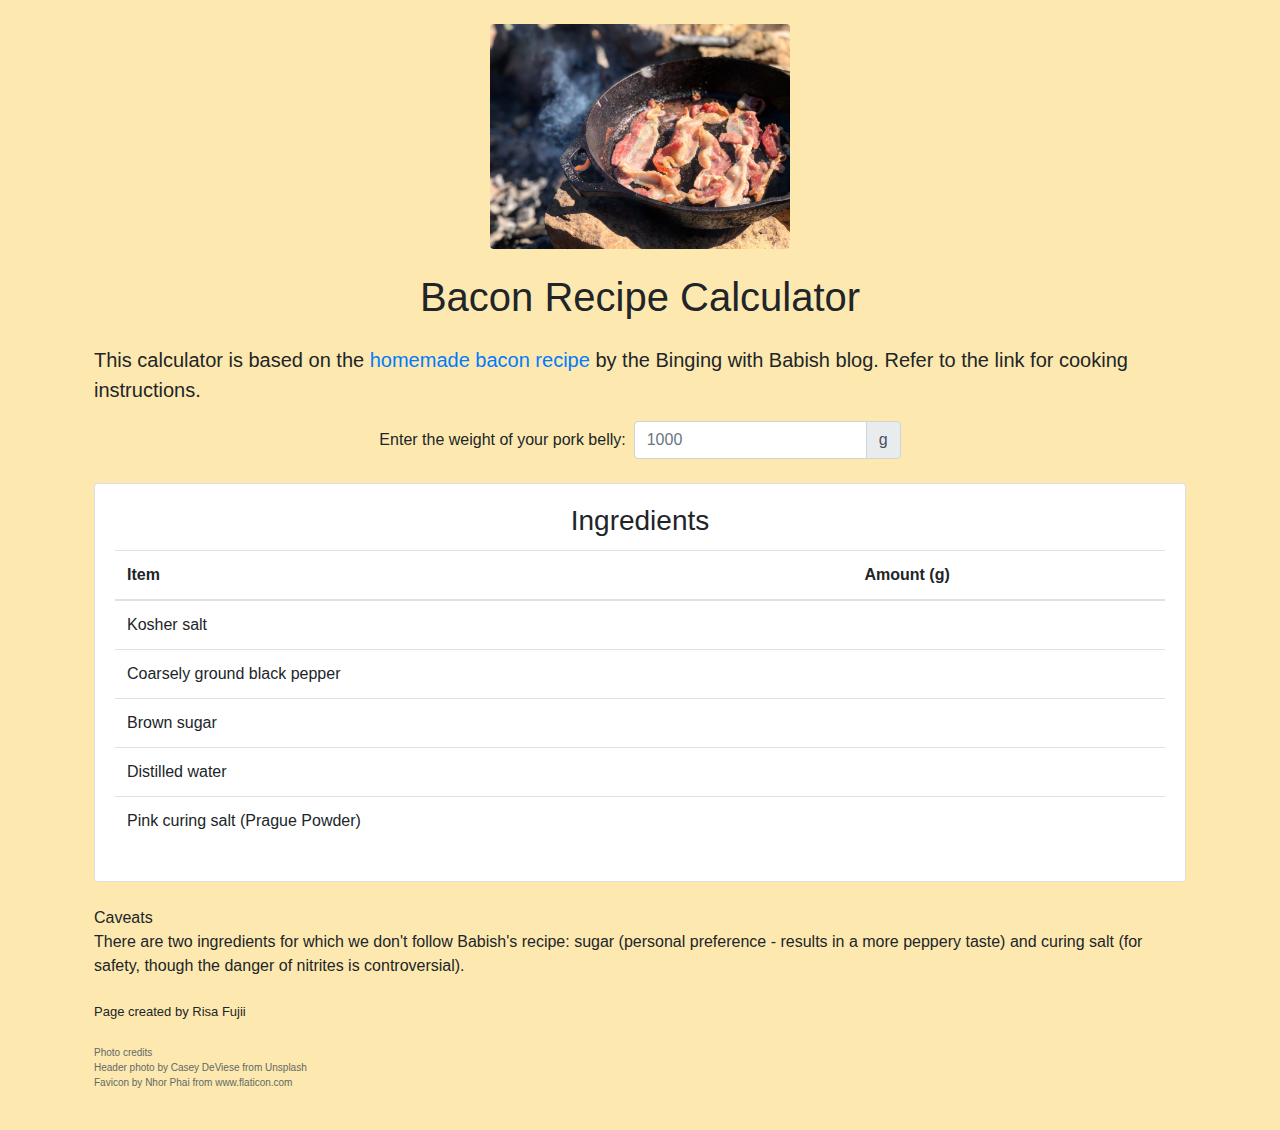
==== dest/index.html @ d8a81cac "Get rid of unnecessary colons" ====
<!DOCTYPE html>
<html lang="en-US">
  <head>
    <meta charset="utf-8">
    <meta name="viewport" content="width=device-width, initial-scale=1">
    <title>Bacon Recipe Calculator</title>
    <link rel="shortcut icon" type="image/png" href="images/favicon.png">
    <!-- Bootstrap css-->
    <link rel="stylesheet" href="https://stackpath.bootstrapcdn.com/bootstrap/4.4.1/css/bootstrap.min.css" integrity="sha384-Vkoo8x4CGsO3+Hhxv8T/Q5PaXtkKtu6ug5TOeNV6gBiFeWPGFN9MuhOf23Q9Ifjh" crossorigin="anonymous">
    <link rel="stylesheet" type="text/css" href="styles/index.css">
  </head>
  <body>
    <div class="container p-4">
      <div class="img"><img class="img-fluid mx-auto d-block rounded" src="images/bacon.jpg" alt="bacon" width="300"></div>
      <h1 class="text-center my-4">Bacon Recipe Calculator</h1>
      <p class="mt-4 lead">This calculator is based on the <a href="https://www.bingingwithbabish.com/recipes/orangemochafrapp-fpm9l" target="_blank">homemade bacon recipe</a> by the Binging with Babish blog. Refer to the link for cooking instructions.</p>
      <div class="form-inline justify-content-center">
        <label class="mr-sm-2" for="meat-weight">Enter the weight of your pork belly:</label>
        <div class="input-group">
          <input class="form-control" id="meat-weight" type="number" min="0" oninput="validity.valid||(value='');" placeholder="1000">
          <div class="input-group-append"><span class="input-group-text">g</span></div>
        </div>
      </div>
      <div>
        <div class="card mt-4">
          <div class="card-body">
            <h3 class="card-title text-center">Ingredients</h3>
            <div class="table-responsive">
              <table class="table">
                <thead>
                  <tr>
                    <th>Item</th>
                    <th>Amount (g)</th>
                  </tr>
                </thead>
                <tbody>
                  <tr id="salt-row">
                    <td id="salt-label">Kosher salt</td>
                    <td id="salt-amount"></td>
                  </tr>
                  <tr id="pepper-row">
                    <td id="pepper-label">Coarsely ground black pepper</td>
                    <td id="pepper-amount"></td>
                  </tr>
                  <tr id="sugar-row">
                    <td id="sugar-label">Brown sugar</td>
                    <td id="sugar-amount"></td>
                  </tr>
                  <tr id="water-row">
                    <td id="water-label">Distilled water</td>
                    <td id="water-amount"></td>
                  </tr>
                  <tr id="cure-row">
                    <td id="cure-label">Pink curing salt (Prague Powder)</td>
                    <td id="cure-amount"></td>
                  </tr>
                </tbody>
              </table>
            </div>
          </div>
        </div>
      </div>
      <p class="mt-4">Caveats<br>There are two ingredients for which we don't follow Babish's recipe: sugar (personal preference - results in a more peppery taste) and curing salt (for safety, though the danger of nitrites is controversial).</p>
      <p class="mt-4" id="site-credits">Page created by <a href="https://dev.to/risafj">Risa Fujii</a></p>
      <p class="mt-4" id="photo-credits">Photo credits<br>Header photo by <a href="https://unsplash.com/@c4s3y_d3vi?utm_source=unsplash&amp;utm_medium=referral&amp;utm_content=creditCopyText" target="_blank">Casey DeViese</a> from <a href="https://unsplash.com/" target="_blank">Unsplash</a><br>Favicon by <a href="&quot;https://www.flaticon.com/authors/nhor-phai" target="_blank">Nhor Phai</a> from <a href="https://www.flaticon.com/">www.flaticon.com</a></p>
    </div>
  </body>
  <script src="scripts/script.js"></script>
</html>
---- dest/styles/index.css ----
body {
    background: #FDE9B0;
}

#photo-credits {
    color: #616865;
    font-size: x-small;
}

#photo-credits a {
    color: #616865;
    text-decoration: none;
}

#site-credits {
    font-size: small;
}

#site-credits a {
    color: #212529;
    text-decoration: none;
}
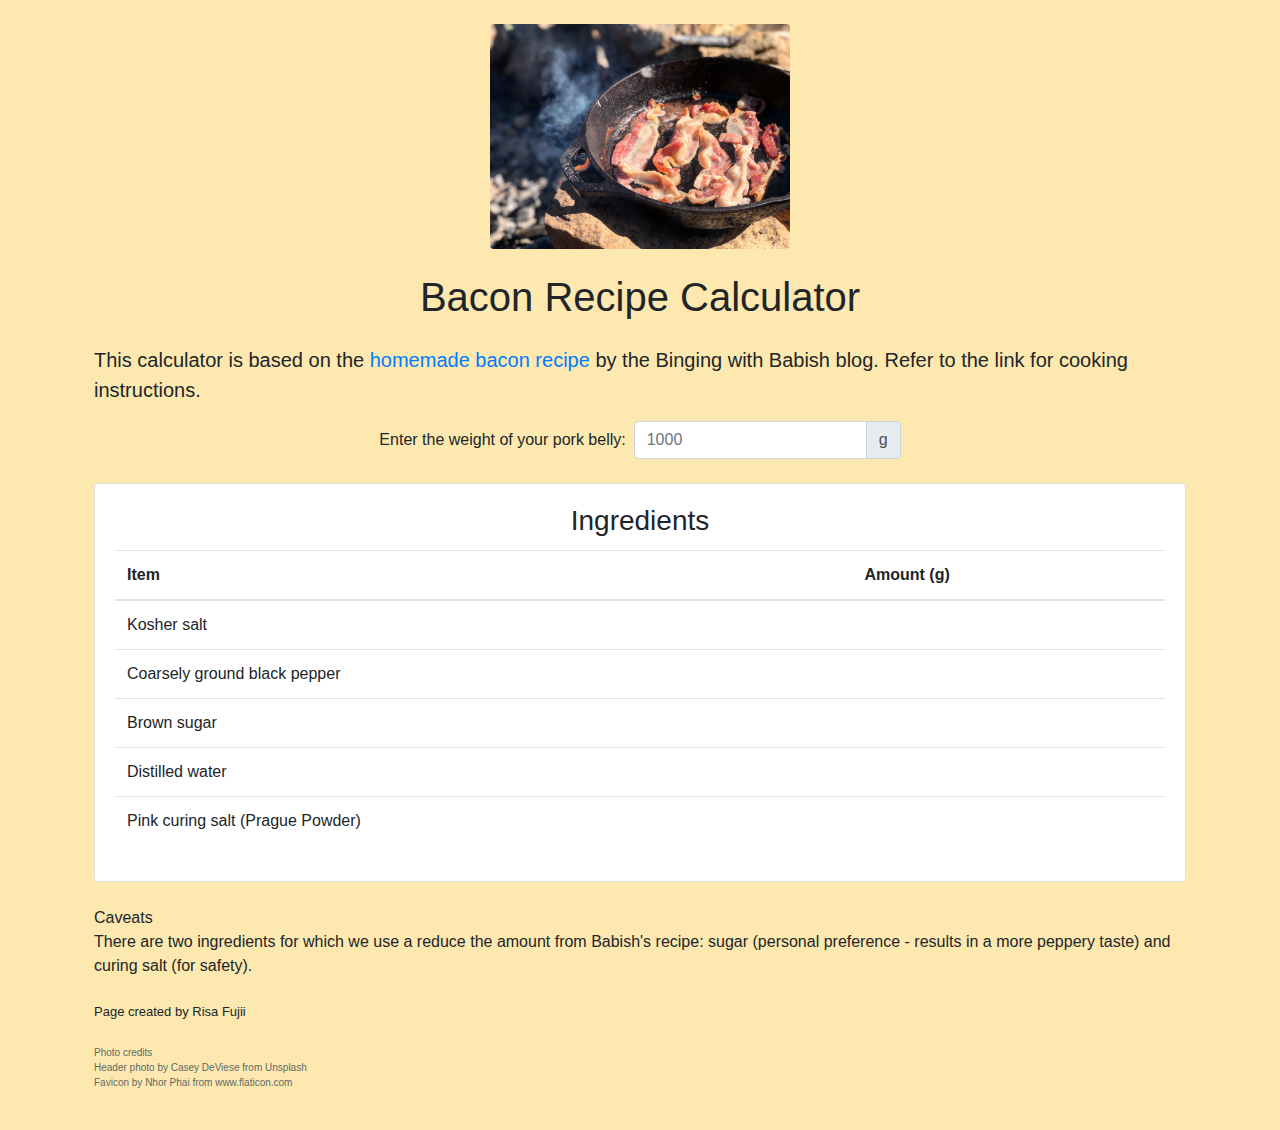
==== commit 2b63a4b4: "Amend comment on caveat" ====
--- a/dest/index.html
+++ b/dest/index.html
@@ -60,7 +60,7 @@
           </div>
         </div>
       </div>
-      <p class="mt-4">Caveats<br>There are two ingredients for which we don't follow Babish's recipe: sugar (personal preference - results in a more peppery taste) and curing salt (for safety, though the danger of nitrites is controversial).</p>
+      <p class="mt-4">Caveats<br>There are two ingredients for which we use a reduce the amount from Babish's recipe: sugar (personal preference - results in a more peppery taste) and curing salt (for safety).</p>
       <p class="mt-4" id="site-credits">Page created by <a href="https://dev.to/risafj">Risa Fujii</a></p>
       <p class="mt-4" id="photo-credits">Photo credits<br>Header photo by <a href="https://unsplash.com/@c4s3y_d3vi?utm_source=unsplash&amp;utm_medium=referral&amp;utm_content=creditCopyText" target="_blank">Casey DeViese</a> from <a href="https://unsplash.com/" target="_blank">Unsplash</a><br>Favicon by <a href="&quot;https://www.flaticon.com/authors/nhor-phai" target="_blank">Nhor Phai</a> from <a href="https://www.flaticon.com/">www.flaticon.com</a></p>
     </div>
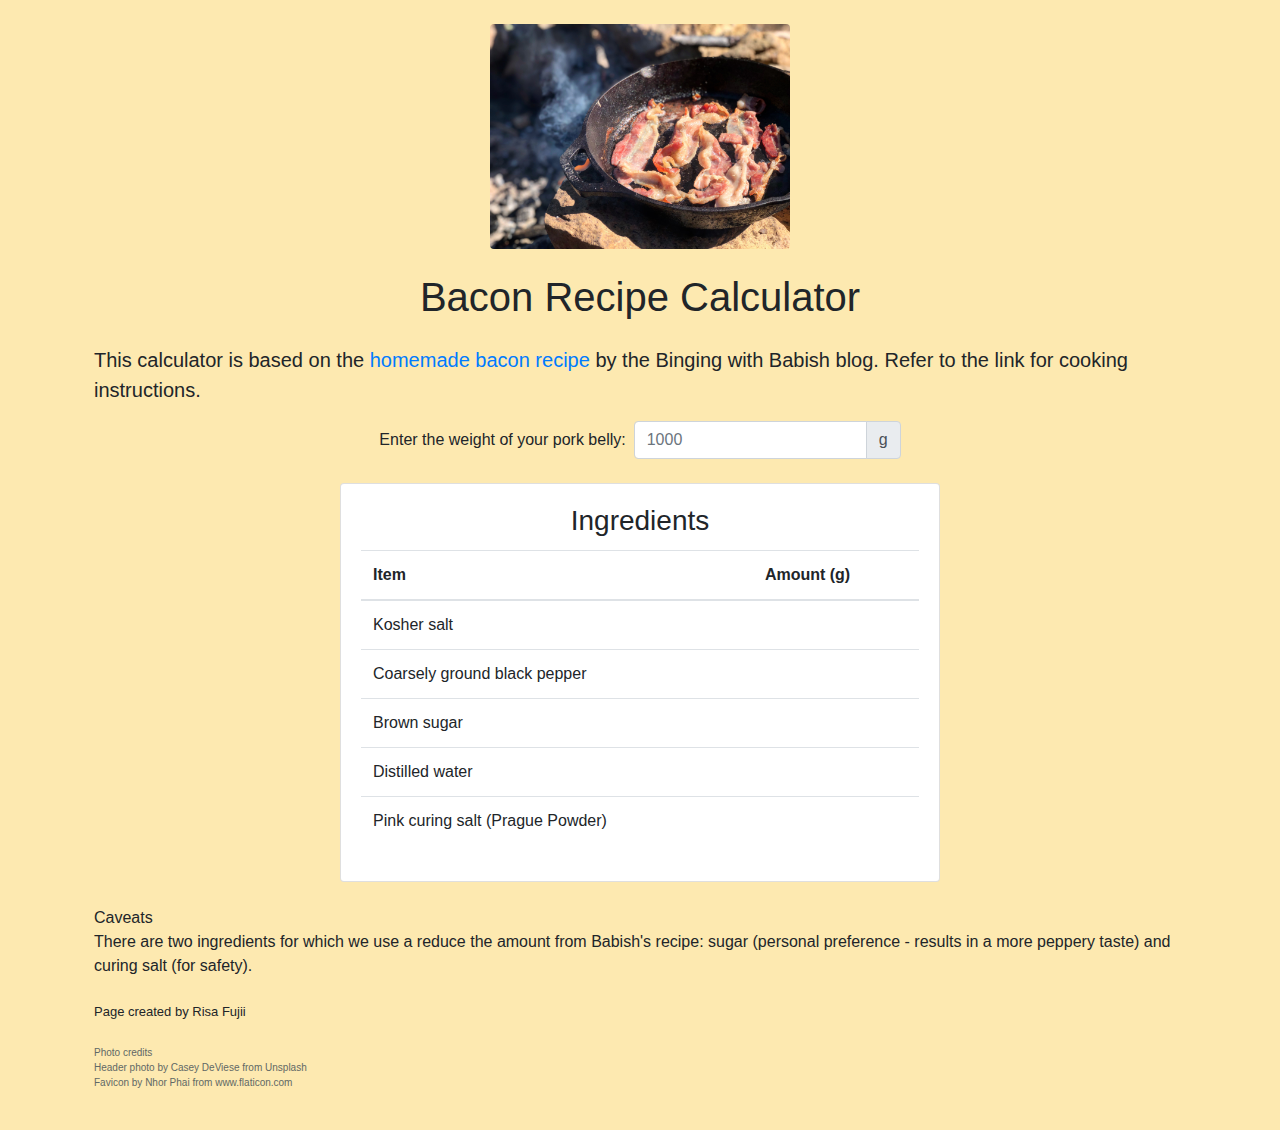
==== commit c14126dc: "Set max-width for table" ====
--- a/dest/index.html
+++ b/dest/index.html
@@ -22,7 +22,7 @@
         </div>
       </div>
       <div>
-        <div class="card mt-4">
+        <div class="card mt-4 mx-auto" id="card-ingredients">
           <div class="card-body">
             <h3 class="card-title text-center">Ingredients</h3>
             <div class="table-responsive">
@@ -62,7 +62,7 @@
       </div>
       <p class="mt-4">Caveats<br>There are two ingredients for which we use a reduce the amount from Babish's recipe: sugar (personal preference - results in a more peppery taste) and curing salt (for safety).</p>
       <p class="mt-4" id="site-credits">Page created by <a href="https://dev.to/risafj">Risa Fujii</a></p>
-      <p class="mt-4" id="photo-credits">Photo credits<br>Header photo by <a href="https://unsplash.com/@c4s3y_d3vi?utm_source=unsplash&amp;utm_medium=referral&amp;utm_content=creditCopyText" target="_blank">Casey DeViese</a> from <a href="https://unsplash.com/" target="_blank">Unsplash</a><br>Favicon by <a href="&quot;https://www.flaticon.com/authors/nhor-phai" target="_blank">Nhor Phai</a> from <a href="https://www.flaticon.com/">www.flaticon.com</a></p>
+      <p class="mt-4" id="photo-credits">Photo credits<br>Header photo by <a href="https://unsplash.com/@c4s3y_d3vi?utm_source=unsplash&amp;utm_medium=referral&amp;utm_content=creditCopyText" target="_blank">Casey DeViese</a> from <a href="https://unsplash.com/" target="_blank">Unsplash</a><br>Favicon by <a href="https://www.flaticon.com/authors/nhor-phai" target="_blank">Nhor Phai</a> from <a href="https://www.flaticon.com/" target="_blank">www.flaticon.com</a></p>
     </div>
   </body>
   <script src="scripts/script.js"></script>
--- a/dest/styles/index.css
+++ b/dest/styles/index.css
@@ -20,3 +20,10 @@
     color: #212529;
     text-decoration: none;
 }
+
+ /* Medium devices (tablets, 768px and up) */
+@media (min-width: 768px) {
+    #card-ingredients {
+        max-width: 600px;
+    }
+}
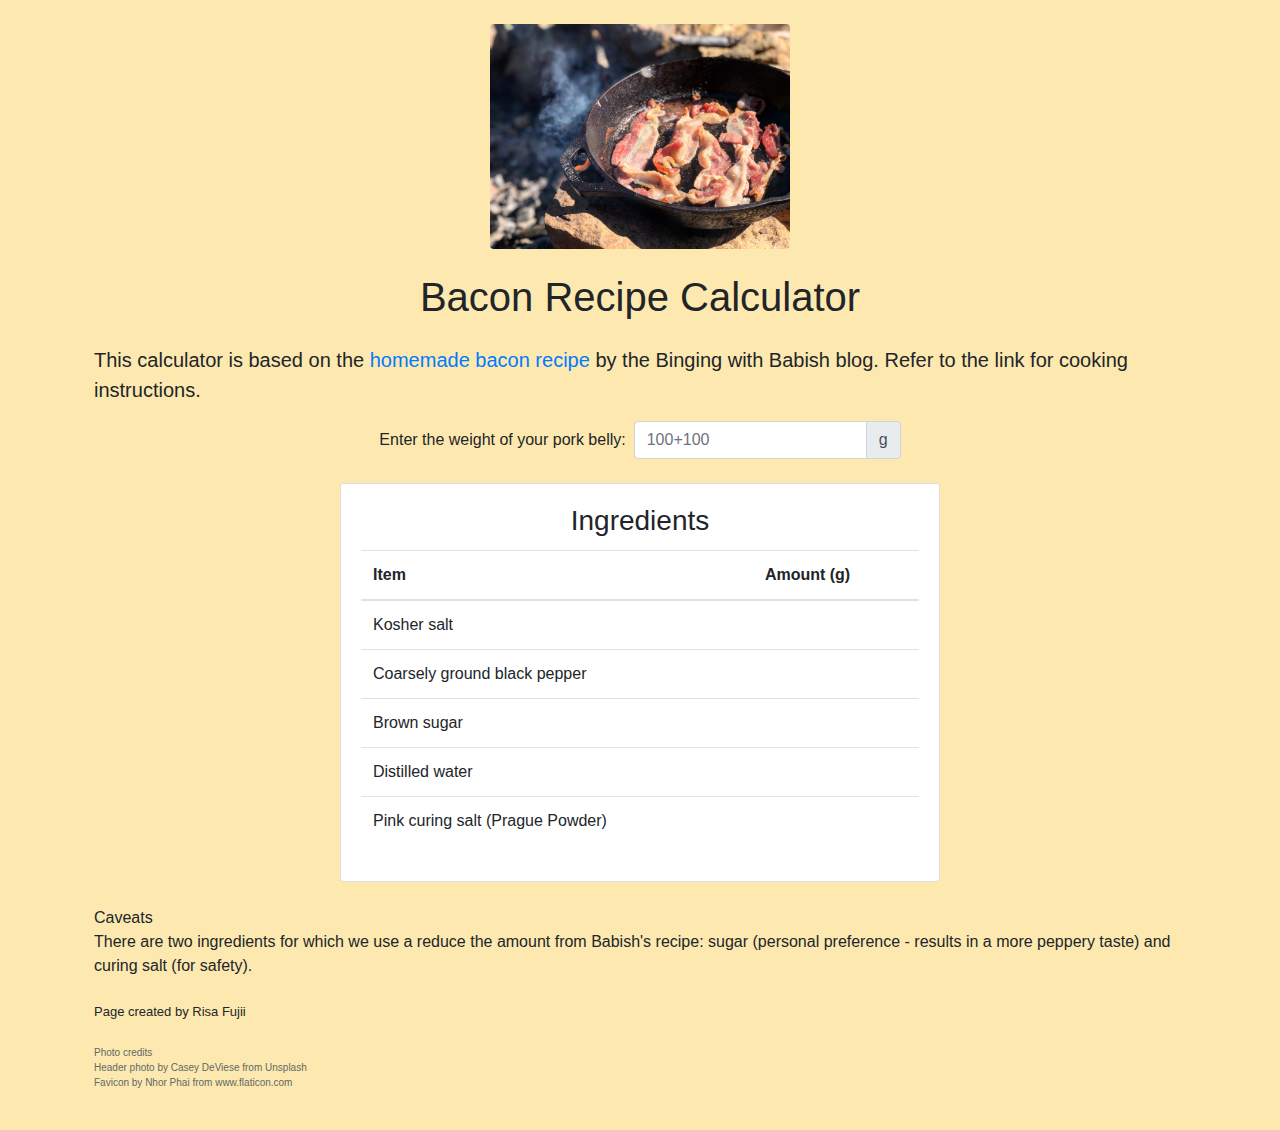
==== commit fc378081: "Allow math (additions and subtractions) in input field" ====
--- a/dest/index.html
+++ b/dest/index.html
@@ -17,7 +17,7 @@
       <div class="form-inline justify-content-center">
         <label class="mr-sm-2" for="meat-weight">Enter the weight of your pork belly:</label>
         <div class="input-group">
-          <input class="form-control" id="meat-weight" type="number" min="0" oninput="validity.valid||(value='');" placeholder="1000">
+          <input class="form-control" id="meat-weight" type="text" placeholder="100+100">
           <div class="input-group-append"><span class="input-group-text">g</span></div>
         </div>
       </div>
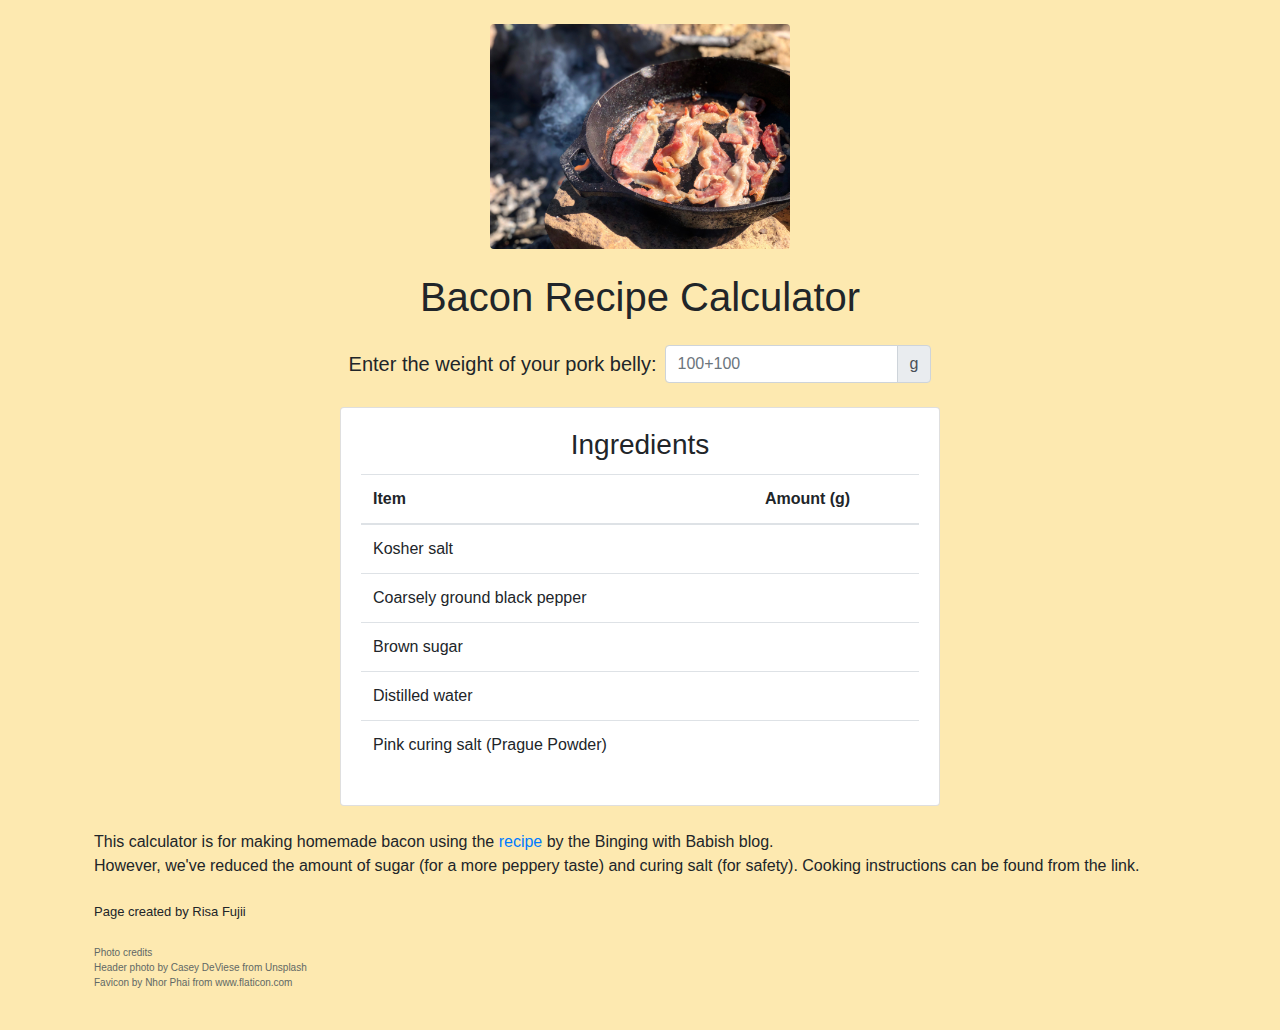
==== commit a5bc4a37: "Move around some text" ====
--- a/dest/index.html
+++ b/dest/index.html
@@ -13,8 +13,7 @@
     <div class="container p-4">
       <div class="img"><img class="img-fluid mx-auto d-block rounded" src="images/bacon.jpg" alt="bacon" width="300"></div>
       <h1 class="text-center my-4">Bacon Recipe Calculator</h1>
-      <p class="mt-4 lead">This calculator is based on the <a href="https://www.bingingwithbabish.com/recipes/orangemochafrapp-fpm9l" target="_blank">homemade bacon recipe</a> by the Binging with Babish blog. Refer to the link for cooking instructions.</p>
-      <div class="form-inline justify-content-center">
+      <div class="form-inline justify-content-center lead">
         <label class="mr-sm-2" for="meat-weight">Enter the weight of your pork belly:</label>
         <div class="input-group">
           <input class="form-control" id="meat-weight" type="text" placeholder="100+100">
@@ -60,7 +59,7 @@
           </div>
         </div>
       </div>
-      <p class="mt-4">Caveats<br>There are two ingredients for which we use a reduce the amount from Babish's recipe: sugar (personal preference - results in a more peppery taste) and curing salt (for safety).</p>
+      <p class="mt-4">This calculator is for making homemade bacon using the <a href="https://www.bingingwithbabish.com/recipes/orangemochafrapp-fpm9l" target="_blank">recipe</a> by the Binging with Babish blog.<br>However, we've reduced the amount of sugar (for a more peppery taste) and curing salt (for safety). Cooking instructions can be found from the link.</p>
       <p class="mt-4" id="site-credits">Page created by <a href="https://dev.to/risafj">Risa Fujii</a></p>
       <p class="mt-4" id="photo-credits">Photo credits<br>Header photo by <a href="https://unsplash.com/@c4s3y_d3vi?utm_source=unsplash&amp;utm_medium=referral&amp;utm_content=creditCopyText" target="_blank">Casey DeViese</a> from <a href="https://unsplash.com/" target="_blank">Unsplash</a><br>Favicon by <a href="https://www.flaticon.com/authors/nhor-phai" target="_blank">Nhor Phai</a> from <a href="https://www.flaticon.com/" target="_blank">www.flaticon.com</a></p>
     </div>
